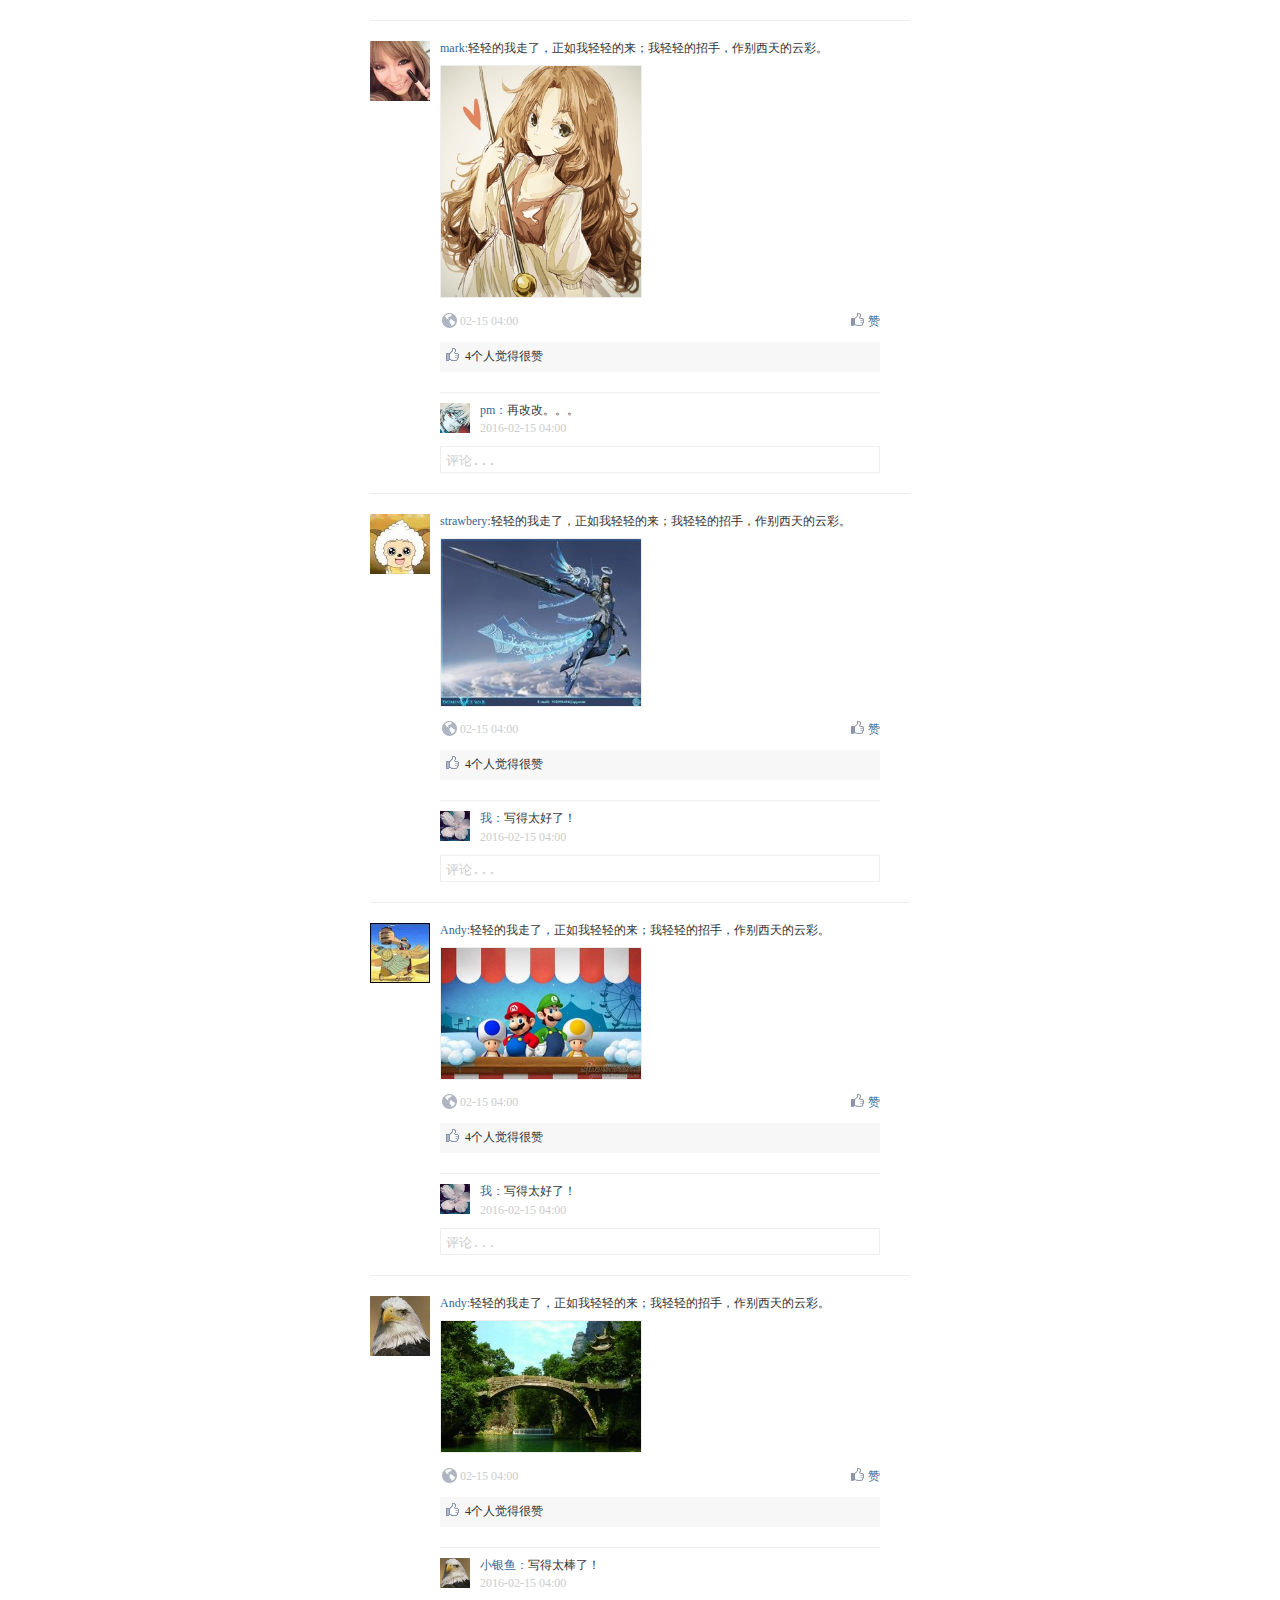
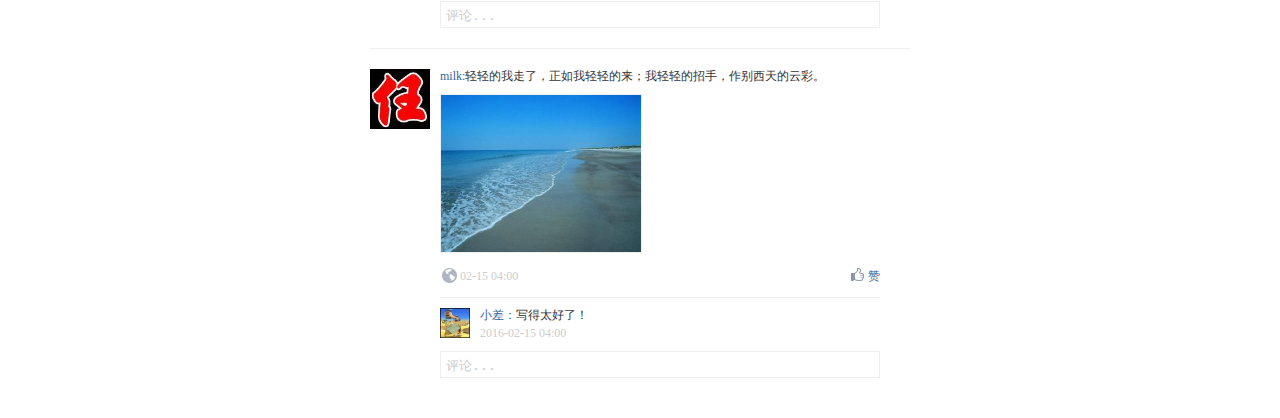
==== demos/demo6/index.html @ fb5ceebc "commit" ====
<!DOCTYPE html>
<html lang="en">

<head>
    <meta charset="UTF-8">
    <title>评论点赞功能</title>
    <style>
    body {
        font-size: 12px;
        line-height: 120%;
        text-align: center;
        color: #333;
        padding: 20px;
    }
    
    a {
        color: #333;
        text-decoration: none;
    }
    
    a:hover {
        text-decoration: underline;
    }
    
    * {
        margin: 0;
        padding: 0;
        border: none;
    }
    
    li {
        list-style-type: none;
    }
    
    .clearfix:after {
        content: "";
        clear: both;
        display: block;
        visibility: hidden;
        height: 0;
    }
    
    .clearfix {
        *height: 1%;
    }
    
    #list {
        width: 540px;
        margin: 0 auto;
        text-align: left;
    }
    
    .box {
        width: 540px;
        border-top: 1px solid #eee;
        position: relative;
        padding: 20px 0;
    }
    
    .box:hover .close {
        display: block;
    }
    
    .close {
        display: none;
        width: 28px;
        height: 28px;
        position: absolute;
        top: 0;
        right: 0;
        border: 1px solid #eee;
        background-color: #f2f4f7;
        line-height: 27px;
        text-align: center;
    }
    
    .close:hover {
        background-color: #c8d2e2;
        text-decoration: none;
    }
    
    .head {
        width: 60px;
        height: 60px;
        float: left;
        margin-right: 10px;
    }
    
    .content {
        width: 440px;
        float: left;
    }
    
    .main {
        margin-bottom: 10px;
    }
    
    .main .txt {
        margin-bottom: 10px;
    }
    
    .user {
        color: #369;
    }
    
    .main .pic {
        width: 200px;
        margin-right: 5px;
        border: 1px solid #eee;
    }
    
    .info {
        height: 20px;
        line-height: 19px;
        margin-bottom: 10px;
    }
    
    .info .time {
        float: left;
        color: #ccc;
        padding-left: 20px;
        height: 20px;
        background: url(images/bg1.jpg) no-repeat left top;
    }
    
    .info .praise {
        float: right;
        color: #369;
        height: 20px;
        padding-left: 18px;
        background: url(images/bg2.jpg) no-repeat left top;
    }
    
    .praises-total {
        margin-bottom: 20px;
        padding: 5px 0 5px 25px;
        height: 20px;
        line-height: 19px;
        background: url(images/praise.png) no-repeat 5px 5px rgb(247, 247, 247);
    }
    
    .comment-box {
        padding: 10px 0;
        border-top: 1px solid #eee;
    }
    
    .comment-box:hover {
        background-color: rgb(247, 247, 247);
    }
    
    .comment-box .myhead {
        width: 30px;
        height: 30px;
        float: left;
        margin-right: 10px;
    }
    
    .comment-box .comment-content {
        float: left;
        width: 400px;
    }
    
    .comment-box .comment-content .comment-time {
        color: #ccc;
        margin-top: 3px;
        line-height: 16px;
        position: relative;
    }
    
    .comment-box .comment-content .comment-praise {
    	  display: none;
        position: absolute;
        color: #369;
        top: 0;
        right: 44px;
        line-height: 16px;
        padding-left: 17px;
        background: url(images/praise.png) no-repeat;
    }
     .comment-box .comment-content .comment-operate {
        display: none;
        position: absolute;
        color: #369;
        top: 0;
        right: 10px;
        line-height: 16px;
    }
    .comment-box:hover .comment-praise,.comment-box:hover .comment-operate {
    	display: inline-block;
    }
    
    
    .text-box .comment {
        height: 15px;
        width: 428px;
        border: 1px solid #eee;
        padding: 5px;
        display: block;
        resize: none;
        color: #ccc;
    }
    
    .text-box .btn {
        font-size: 12px;
        font-weight: bold;
        float: right;
        width: 65px;
        height: 25px;
        border: 1px solid #0c528d;
        color: #fff;
        background-color: #4679ac;
        display: none;
    }
    .text-box .btn-off {
    	background-color: #f7f7f7;
    	color: #ccc;
    	border: 1px solid #ccc;
    }
    .text-box .word {
        color: #666;
        margin: 7px 10px 0 0;
        float: right;
        display: none;
    }
    .text-box-on .btn, .text-box-on .word {
    	display: block;
    }
    .text-box-on textarea.comment {
    	/*width: 440px;*/
    	height: 62px;
    	color: #333;
    }
    </style>
    <script src="comment.js"></script>
</head>

<body>
    <ul id="list">
        <li class="box clearfix">
            <a class="close" href="javascript:;">×</a>
            <img class="head" src="images/1.jpg" alt="">
            <div class="content">
                <div class="main">
                    <p class="txt"><span class="user">mark:</span>轻轻的我走了，正如我轻轻的来；我轻轻的招手，作别西天的云彩。
                    </p>
                    <img class="pic" src="images/img1.jpg" alt="">
                </div>
                <div class="info clearfix">
                    <span class="time">02-15 04:00</span>
                    <a class="praise" href="javascript:;">赞</a>
                </div>
                <div class="praises-total" total="4" style="display: block;">4个人觉得很赞</div>
                <ul class="comment-list">
                    <li class="comment-box clearfix" user=other>
                        <img class="myhead" src="images/6.jpg" alt="">
                        <div class="comment-content">
                            <p class="comment-text"><span class="user">pm：</span>再改改。。。</p>
                            <p class="comment-time">
                                2016-02-15 04:00
                                <a href="javascript:;" class="comment-praise" total="1" my="0">1 赞</a>
                                <a href="javascript:;" class="comment-operate">回复</a>
                            </p>
                        </div>
                    </li>
                </ul>
                <div class="text-box">
                    <textarea class="comment" name="" id="" cols="30" rows="10">评论...</textarea>
                    <button class="btn btn-off">回复</button>
                    <span class="word"><span class="length">0</span>/140</span>
                </div>
            </div>
        </li>
        <li class="box clearfix">
            <a class="close" href="javascript:;">×</a>
            <img class="head" src="images/2.jpg" alt="">
            <div class="content">
                <div class="main">
                    <p class="txt"><span class="user">strawbery:</span>轻轻的我走了，正如我轻轻的来；我轻轻的招手，作别西天的云彩。
                    </p>
                    <img class="pic" src="images/img2.jpg" alt="">
                </div>
                <div class="info clearfix">
                    <span class="time">02-15 04:00</span>
                    <a class="praise" href="javascript:;">赞</a>
                </div>
                <div class="praises-total" total="4" style="display: block;">4个人觉得很赞</div>
                <ul class="comment-list">
                    <li class="comment-box clearfix" user="self">
                        <img class="myhead" src="images/my.jpg" alt="">
                        <div class="comment-content">
                            <p class="comment-text"><span class="user">我：</span>写得太好了！</p>
                            <p class="comment-time">
                                2016-02-15 04:00
                                <a href="javascript:;" class="comment-praise" total="1" my="0">赞</a>
                                <a href="javascript:;" class="comment-operate">删除</a>
                            </p>
                        </div>
                    </li>
                </ul>
                <div class="text-box">
                    <textarea class="comment" name="" id="" cols="30" rows="10">评论...</textarea>
                    <button class="btn btn-off">回复</button>
                    <span class="word"><span class="length">0</span>/140</span>
                </div>
            </div>
        </li>
        <li class="box clearfix">
            <a class="close" href="javascript:;">×</a>
            <img class="head" src="images/3.jpg" alt="">
            <div class="content">
                <div class="main">
                    <p class="txt"><span class="user">Andy:</span>轻轻的我走了，正如我轻轻的来；我轻轻的招手，作别西天的云彩。
                    </p>
                    <img class="pic" src="images/img3.jpg" alt="">
                </div>
                <div class="info clearfix">
                    <span class="time">02-15 04:00</span>
                    <a class="praise" href="javascript:;">赞</a>
                </div>
                <div class="praises-total" total="4" style="display: block;">4个人觉得很赞</div>
                <ul class="comment-list">
                    <li class="comment-box clearfix" user="self">
                        <img class="myhead" src="images/my.jpg" alt="">
                        <div class="comment-content">
                            <p class="comment-text"><span class="user">我：</span>写得太好了！</p>
                            <p class="comment-time">
                                2016-02-15 04:00
                                <a href="javascript:;" class="comment-praise" total="0" my="0">赞</a>
                                <a href="javascript:;" class="comment-operate">删除</a>
                            </p>
                        </div>
                    </li>
                </ul>
                <div class="text-box">
                    <textarea class="comment" name="" id="" cols="30" rows="10">评论...</textarea>
                    <button class="btn btn-off">回复</button>
                    <span class="word"><span class="length">0</span>/140</span>
                </div>
            </div>
        </li>
        <li class="box clearfix">
            <a class="close" href="javascript:;">×</a>
            <img class="head" src="images/4.jpg" alt="">
            <div class="content">
                <div class="main">
                    <p class="txt"><span class="user">Andy:</span>轻轻的我走了，正如我轻轻的来；我轻轻的招手，作别西天的云彩。
                    </p>
                    <img class="pic" src="images/img4.jpg" alt="">
                </div>
                <div class="info clearfix">
                    <span class="time">02-15 04:00</span>
                    <a class="praise" href="javascript:;">赞</a>
                </div>
                <div class="praises-total" total="4" style="display: block;">4个人觉得很赞</div>
                <ul class="comment-list">
                    <li class="comment-box clearfix" user="other">
                        <img class="myhead" src="images/4.jpg" alt="">
                        <div class="comment-content">
                            <p class="comment-text"><span class="user">小银鱼：</span>写得太棒了！</p>
                            <p class="comment-time">
                                2016-02-15 04:00
                                <a href="javascript:;" class="comment-praise" total="1" my="0">赞</a>
                                <a href="javascript:;" class="comment-operate">回复</a>
                            </p>
                        </div>
                    </li>
                </ul>
                <div class="text-box">
                    <textarea class="comment" name="" id="" cols="30" rows="10">评论...</textarea>
                    <button class="btn btn-off">回复</button>
                    <span class="word"><span class="length">0</span>/140</span>
                </div>
            </div>
        </li>
        <li class="box clearfix">
            <a class="close" href="javascript:;">×</a>
            <img class="head" src="images/5.jpg" alt="">
            <div class="content">
                <div class="main">
                    <p class="txt"><span class="user">milk:</span>轻轻的我走了，正如我轻轻的来；我轻轻的招手，作别西天的云彩。
                    </p>
                    <img class="pic" src="images/img5.jpg" alt="">
                </div>
                <div class="info clearfix">
                    <span class="time">02-15 04:00</span>
                    <a class="praise" href="javascript:;">赞</a>
                </div>
                <div class="praises-total" total="0" style="display: none;">0个人觉得很赞</div>
                <ul class="comment-list">
                    <li class="comment-box clearfix" user="other">
                        <img class="myhead" src="images/3.jpg" alt="">
                        <div class="comment-content">
                            <p class="comment-text"><span class="user">小差：</span>写得太好了！</p>
                            <p class="comment-time">
                                2016-02-15 04:00
                                <a href="javascript:;" class="comment-praise" total="1" my="0">赞</a>
                                <a href="javascript:;" class="comment-operate">回复</a>
                            </p>
                        </div>
                    </li>
                </ul>
                <div class="text-box">
                    <textarea class="comment" name="" id="" cols="30" rows="10">评论...</textarea>
                    <button class="btn btn-off">回复</button>
                    <span class="word"><span class="length">0</span>/140</span>
                </div>
            </div>
        </li>
    </ul>

</body>

</html>
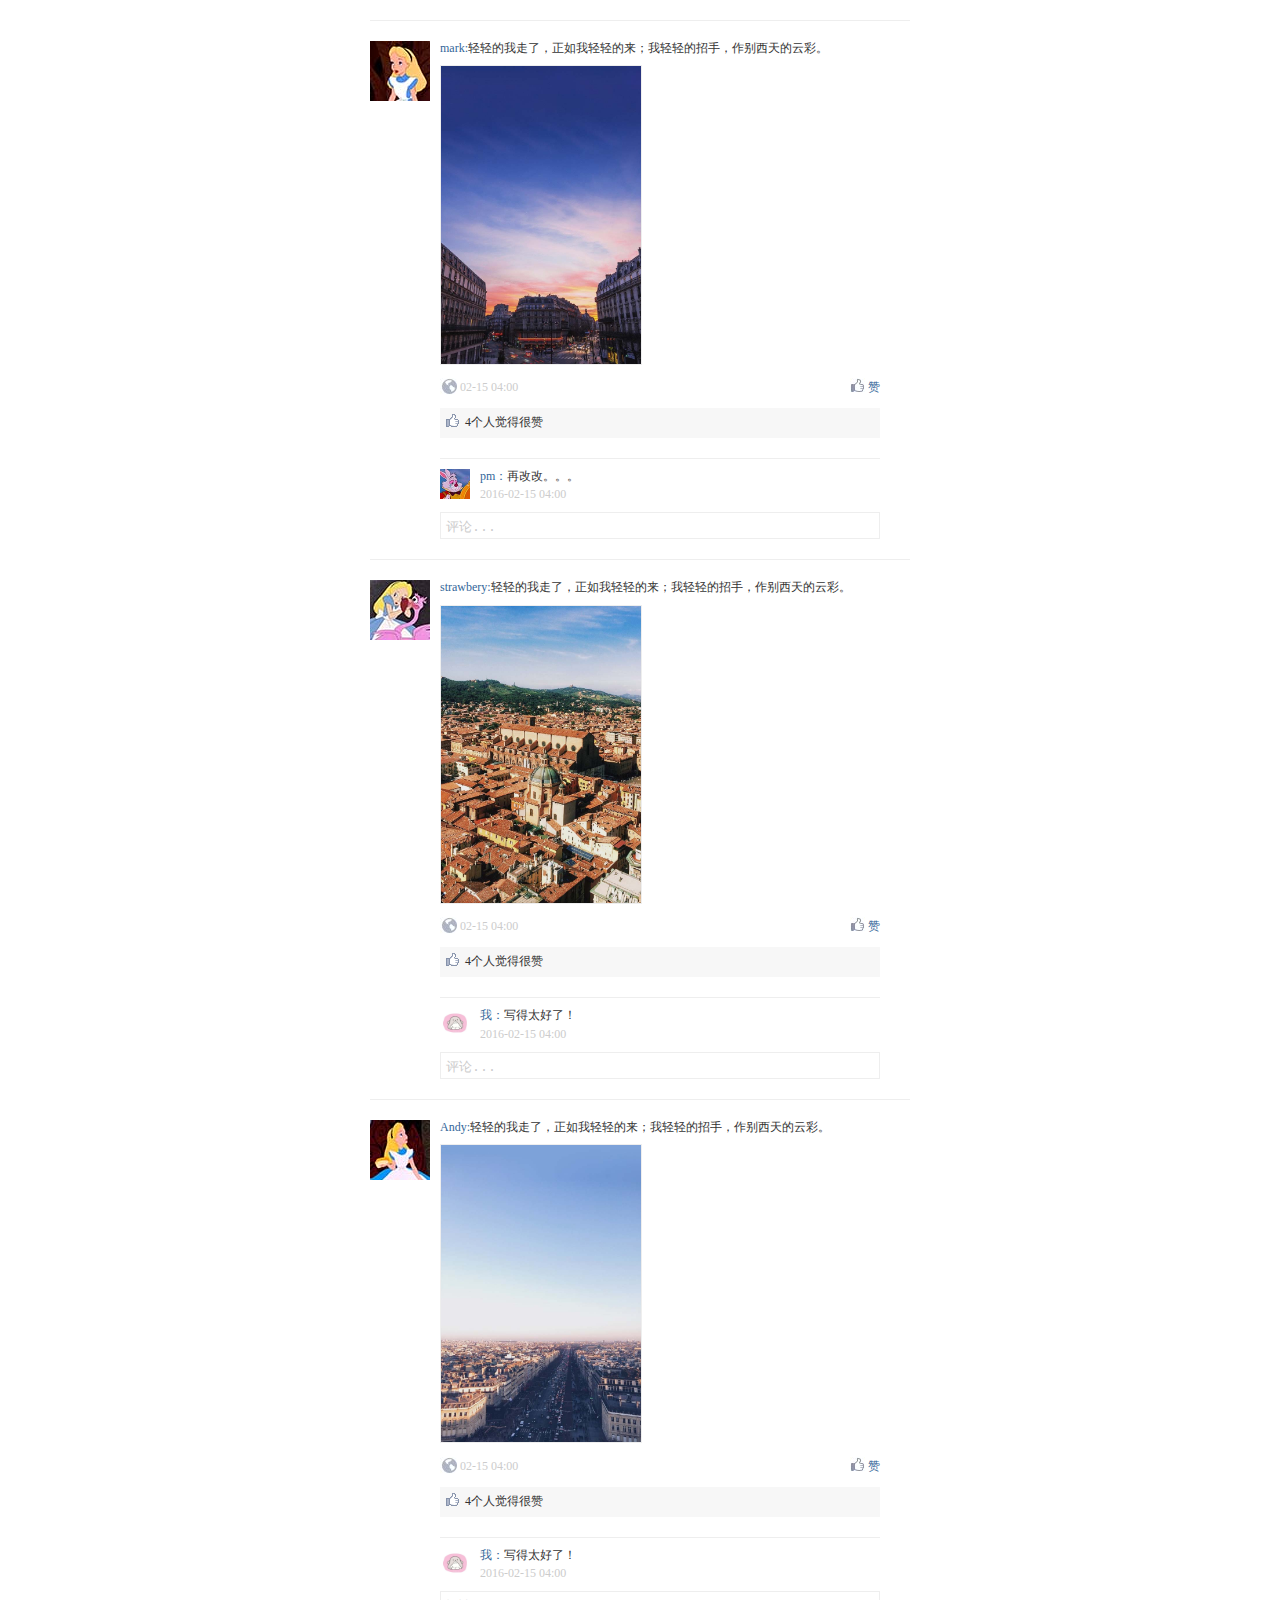
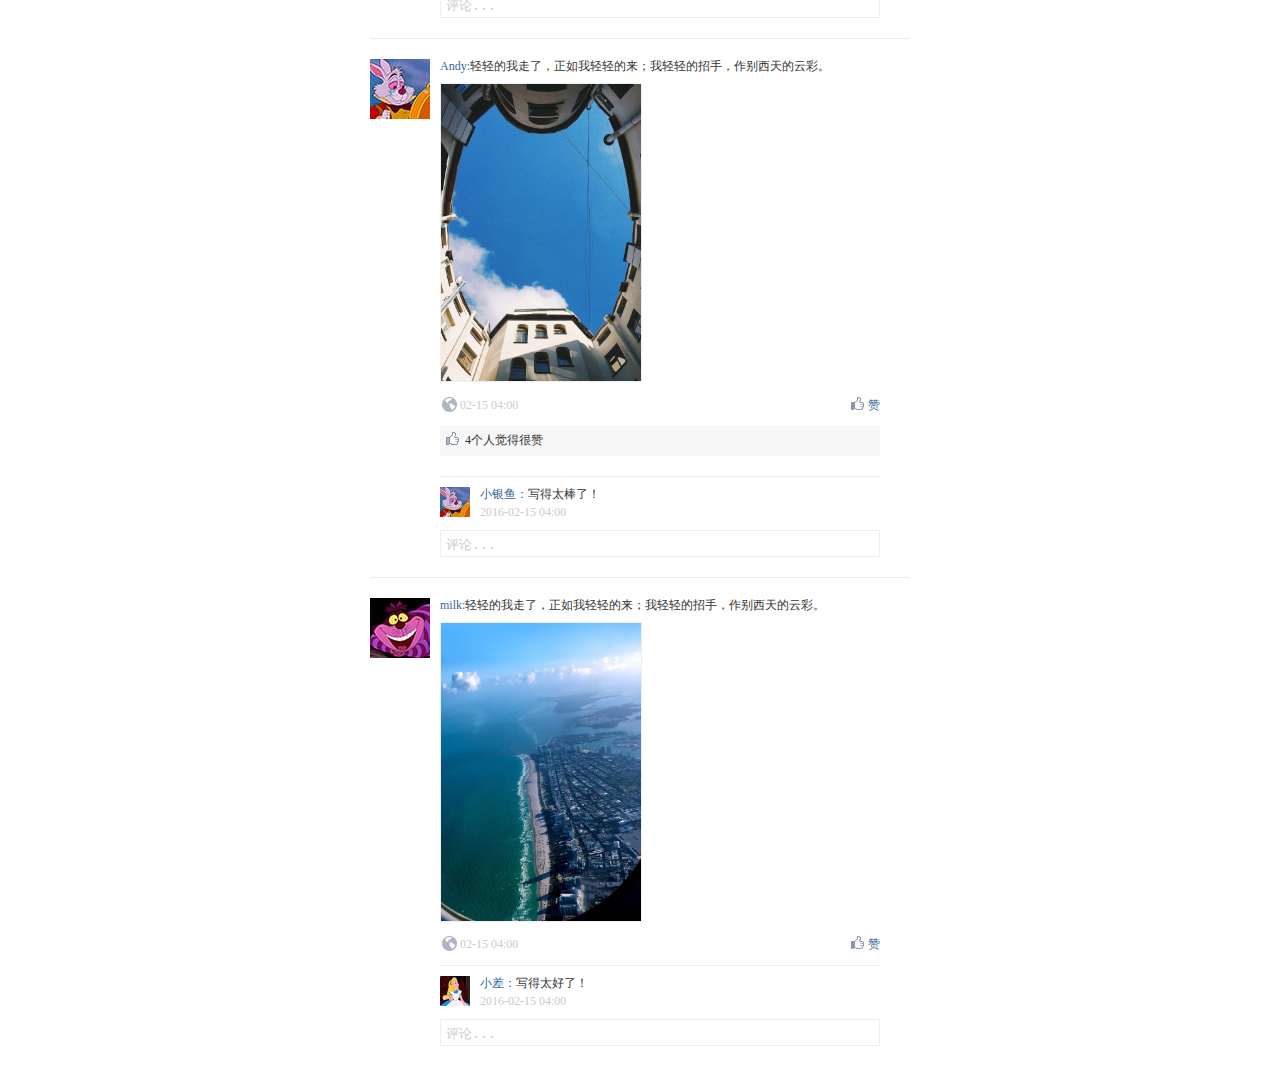
==== commit 861f1e89: "update" ====
--- a/demos/demo6/index.html
+++ b/demos/demo6/index.html
@@ -2,412 +2,418 @@
 <html lang="en">
 
 <head>
-    <meta charset="UTF-8">
-    <title>评论点赞功能</title>
-    <style>
-    body {
-        font-size: 12px;
-        line-height: 120%;
-        text-align: center;
-        color: #333;
-        padding: 20px;
-    }
-    
-    a {
-        color: #333;
-        text-decoration: none;
-    }
-    
-    a:hover {
-        text-decoration: underline;
-    }
-    
-    * {
-        margin: 0;
-        padding: 0;
-        border: none;
-    }
-    
-    li {
-        list-style-type: none;
-    }
-    
-    .clearfix:after {
-        content: "";
-        clear: both;
-        display: block;
-        visibility: hidden;
-        height: 0;
-    }
-    
-    .clearfix {
-        *height: 1%;
-    }
-    
-    #list {
-        width: 540px;
-        margin: 0 auto;
-        text-align: left;
-    }
-    
-    .box {
-        width: 540px;
-        border-top: 1px solid #eee;
-        position: relative;
-        padding: 20px 0;
-    }
-    
-    .box:hover .close {
-        display: block;
-    }
-    
-    .close {
-        display: none;
-        width: 28px;
-        height: 28px;
-        position: absolute;
-        top: 0;
-        right: 0;
-        border: 1px solid #eee;
-        background-color: #f2f4f7;
-        line-height: 27px;
-        text-align: center;
-    }
-    
-    .close:hover {
-        background-color: #c8d2e2;
-        text-decoration: none;
-    }
-    
-    .head {
-        width: 60px;
-        height: 60px;
-        float: left;
-        margin-right: 10px;
-    }
-    
-    .content {
-        width: 440px;
-        float: left;
-    }
-    
-    .main {
-        margin-bottom: 10px;
-    }
-    
-    .main .txt {
-        margin-bottom: 10px;
-    }
-    
-    .user {
-        color: #369;
-    }
-    
-    .main .pic {
-        width: 200px;
-        margin-right: 5px;
-        border: 1px solid #eee;
-    }
-    
-    .info {
-        height: 20px;
-        line-height: 19px;
-        margin-bottom: 10px;
-    }
-    
-    .info .time {
-        float: left;
-        color: #ccc;
-        padding-left: 20px;
-        height: 20px;
-        background: url(images/bg1.jpg) no-repeat left top;
-    }
-    
-    .info .praise {
-        float: right;
-        color: #369;
-        height: 20px;
-        padding-left: 18px;
-        background: url(images/bg2.jpg) no-repeat left top;
-    }
-    
-    .praises-total {
-        margin-bottom: 20px;
-        padding: 5px 0 5px 25px;
-        height: 20px;
-        line-height: 19px;
-        background: url(images/praise.png) no-repeat 5px 5px rgb(247, 247, 247);
-    }
-    
-    .comment-box {
-        padding: 10px 0;
-        border-top: 1px solid #eee;
-    }
-    
-    .comment-box:hover {
-        background-color: rgb(247, 247, 247);
-    }
-    
-    .comment-box .myhead {
-        width: 30px;
-        height: 30px;
-        float: left;
-        margin-right: 10px;
-    }
-    
-    .comment-box .comment-content {
-        float: left;
-        width: 400px;
-    }
-    
-    .comment-box .comment-content .comment-time {
-        color: #ccc;
-        margin-top: 3px;
-        line-height: 16px;
-        position: relative;
-    }
-    
-    .comment-box .comment-content .comment-praise {
-    	  display: none;
-        position: absolute;
-        color: #369;
-        top: 0;
-        right: 44px;
-        line-height: 16px;
-        padding-left: 17px;
-        background: url(images/praise.png) no-repeat;
-    }
-     .comment-box .comment-content .comment-operate {
-        display: none;
-        position: absolute;
-        color: #369;
-        top: 0;
-        right: 10px;
-        line-height: 16px;
-    }
-    .comment-box:hover .comment-praise,.comment-box:hover .comment-operate {
-    	display: inline-block;
-    }
-    
-    
-    .text-box .comment {
-        height: 15px;
-        width: 428px;
-        border: 1px solid #eee;
-        padding: 5px;
-        display: block;
-        resize: none;
-        color: #ccc;
-    }
-    
-    .text-box .btn {
-        font-size: 12px;
-        font-weight: bold;
-        float: right;
-        width: 65px;
-        height: 25px;
-        border: 1px solid #0c528d;
-        color: #fff;
-        background-color: #4679ac;
-        display: none;
-    }
-    .text-box .btn-off {
-    	background-color: #f7f7f7;
-    	color: #ccc;
-    	border: 1px solid #ccc;
-    }
-    .text-box .word {
-        color: #666;
-        margin: 7px 10px 0 0;
-        float: right;
-        display: none;
-    }
-    .text-box-on .btn, .text-box-on .word {
-    	display: block;
-    }
-    .text-box-on textarea.comment {
-    	/*width: 440px;*/
-    	height: 62px;
-    	color: #333;
-    }
-    </style>
-    <script src="comment.js"></script>
+  <meta charset="UTF-8">
+  <title>评论点赞功能</title>
+  <style>
+  body {
+    font-size: 12px;
+    line-height: 120%;
+    text-align: center;
+    color: #333;
+    padding: 20px;
+  }
+  
+  a {
+    color: #333;
+    text-decoration: none;
+  }
+  
+  a:hover {
+    text-decoration: underline;
+  }
+  
+  * {
+    margin: 0;
+    padding: 0;
+    border: none;
+  }
+  
+  li {
+    list-style-type: none;
+  }
+  
+  .clearfix:after {
+    content: "";
+    clear: both;
+    display: block;
+    visibility: hidden;
+    height: 0;
+  }
+  
+  .clearfix {
+    *height: 1%;
+  }
+  
+  #list {
+    width: 540px;
+    margin: 0 auto;
+    text-align: left;
+  }
+  
+  .box {
+    width: 540px;
+    border-top: 1px solid #eee;
+    position: relative;
+    padding: 20px 0;
+  }
+  
+  .box:hover .close {
+    display: block;
+  }
+  
+  .close {
+    display: none;
+    width: 28px;
+    height: 28px;
+    position: absolute;
+    top: 0;
+    right: 0;
+    border: 1px solid #eee;
+    background-color: #f2f4f7;
+    line-height: 27px;
+    text-align: center;
+  }
+  
+  .close:hover {
+    background-color: #c8d2e2;
+    text-decoration: none;
+  }
+  
+  .head {
+    width: 60px;
+    height: 60px;
+    float: left;
+    margin-right: 10px;
+  }
+  
+  .content {
+    width: 440px;
+    float: left;
+  }
+  
+  .main {
+    margin-bottom: 10px;
+  }
+  
+  .main .txt {
+    margin-bottom: 10px;
+  }
+  
+  .user {
+    color: #369;
+  }
+  
+  .main .pic {
+    width: 200px;
+    margin-right: 5px;
+    border: 1px solid #eee;
+  }
+  
+  .info {
+    height: 20px;
+    line-height: 19px;
+    margin-bottom: 10px;
+  }
+  
+  .info .time {
+    float: left;
+    color: #ccc;
+    padding-left: 20px;
+    height: 20px;
+    background: url(images/bg1.jpg) no-repeat left top;
+  }
+  
+  .info .praise {
+    float: right;
+    color: #369;
+    height: 20px;
+    padding-left: 18px;
+    background: url(images/bg2.jpg) no-repeat left top;
+  }
+  
+  .praises-total {
+    margin-bottom: 20px;
+    padding: 5px 0 5px 25px;
+    height: 20px;
+    line-height: 19px;
+    background: url(images/praise.png) no-repeat 5px 5px rgb(247, 247, 247);
+  }
+  
+  .comment-box {
+    padding: 10px 0;
+    border-top: 1px solid #eee;
+  }
+  
+  .comment-box:hover {
+    background-color: rgb(247, 247, 247);
+  }
+  
+  .comment-box .myhead {
+    width: 30px;
+    height: 30px;
+    float: left;
+    margin-right: 10px;
+  }
+  
+  .comment-box .comment-content {
+    float: left;
+    width: 400px;
+  }
+  
+  .comment-box .comment-content .comment-time {
+    color: #ccc;
+    margin-top: 3px;
+    line-height: 16px;
+    position: relative;
+  }
+  
+  .comment-box .comment-content .comment-praise {
+    display: none;
+    position: absolute;
+    color: #369;
+    top: 0;
+    right: 44px;
+    line-height: 16px;
+    padding-left: 17px;
+    background: url(images/praise.png) no-repeat;
+  }
+  
+  .comment-box .comment-content .comment-operate {
+    display: none;
+    position: absolute;
+    color: #369;
+    top: 0;
+    right: 10px;
+    line-height: 16px;
+  }
+  
+  .comment-box:hover .comment-praise,
+  .comment-box:hover .comment-operate {
+    display: inline-block;
+  }
+  
+  .text-box .comment {
+    height: 15px;
+    width: 428px;
+    border: 1px solid #eee;
+    padding: 5px;
+    display: block;
+    resize: none;
+    color: #ccc;
+  }
+  
+  .text-box .btn {
+    font-size: 12px;
+    font-weight: bold;
+    float: right;
+    width: 65px;
+    height: 25px;
+    border: 1px solid #0c528d;
+    color: #fff;
+    background-color: #4679ac;
+    display: none;
+  }
+  
+  .text-box .btn-off {
+    background-color: #f7f7f7;
+    color: #ccc;
+    border: 1px solid #ccc;
+  }
+  
+  .text-box .word {
+    color: #666;
+    margin: 7px 10px 0 0;
+    float: right;
+    display: none;
+  }
+  
+  .text-box-on .btn,
+  .text-box-on .word {
+    display: block;
+  }
+  
+  .text-box-on textarea.comment {
+    /*width: 440px;*/
+    height: 62px;
+    color: #333;
+  }
+  </style>
+  <script src="comment.js"></script>
 </head>
 
 <body>
-    <ul id="list">
-        <li class="box clearfix">
-            <a class="close" href="javascript:;">×</a>
-            <img class="head" src="images/1.jpg" alt="">
-            <div class="content">
-                <div class="main">
-                    <p class="txt"><span class="user">mark:</span>轻轻的我走了，正如我轻轻的来；我轻轻的招手，作别西天的云彩。
-                    </p>
-                    <img class="pic" src="images/img1.jpg" alt="">
-                </div>
-                <div class="info clearfix">
-                    <span class="time">02-15 04:00</span>
-                    <a class="praise" href="javascript:;">赞</a>
-                </div>
-                <div class="praises-total" total="4" style="display: block;">4个人觉得很赞</div>
-                <ul class="comment-list">
-                    <li class="comment-box clearfix" user=other>
-                        <img class="myhead" src="images/6.jpg" alt="">
-                        <div class="comment-content">
-                            <p class="comment-text"><span class="user">pm：</span>再改改。。。</p>
-                            <p class="comment-time">
-                                2016-02-15 04:00
-                                <a href="javascript:;" class="comment-praise" total="1" my="0">1 赞</a>
-                                <a href="javascript:;" class="comment-operate">回复</a>
-                            </p>
-                        </div>
-                    </li>
-                </ul>
-                <div class="text-box">
-                    <textarea class="comment" name="" id="" cols="30" rows="10">评论...</textarea>
-                    <button class="btn btn-off">回复</button>
-                    <span class="word"><span class="length">0</span>/140</span>
-                </div>
+  <ul id="list">
+    <li class="box clearfix">
+      <a class="close" href="javascript:;">×</a>
+      <img class="head" src="images/1.jpg" alt="">
+      <div class="content">
+        <div class="main">
+          <p class="txt"><span class="user">mark:</span>轻轻的我走了，正如我轻轻的来；我轻轻的招手，作别西天的云彩。
+          </p>
+          <img class="pic" src="images/img1.jpg" alt="">
+        </div>
+        <div class="info clearfix">
+          <span class="time">02-15 04:00</span>
+          <a class="praise" href="javascript:;">赞</a>
+        </div>
+        <div class="praises-total" total="4" style="display: block;">4个人觉得很赞</div>
+        <ul class="comment-list">
+          <li class="comment-box clearfix" user=other>
+            <img class="myhead" src="images/4.jpg" alt="">
+            <div class="comment-content">
+              <p class="comment-text"><span class="user">pm：</span>再改改。。。</p>
+              <p class="comment-time">
+                2016-02-15 04:00
+                <a href="javascript:;" class="comment-praise" total="1" my="0">1 赞</a>
+                <a href="javascript:;" class="comment-operate">回复</a>
+              </p>
             </div>
-        </li>
-        <li class="box clearfix">
-            <a class="close" href="javascript:;">×</a>
-            <img class="head" src="images/2.jpg" alt="">
-            <div class="content">
-                <div class="main">
-                    <p class="txt"><span class="user">strawbery:</span>轻轻的我走了，正如我轻轻的来；我轻轻的招手，作别西天的云彩。
-                    </p>
-                    <img class="pic" src="images/img2.jpg" alt="">
-                </div>
-                <div class="info clearfix">
-                    <span class="time">02-15 04:00</span>
-                    <a class="praise" href="javascript:;">赞</a>
-                </div>
-                <div class="praises-total" total="4" style="display: block;">4个人觉得很赞</div>
-                <ul class="comment-list">
-                    <li class="comment-box clearfix" user="self">
-                        <img class="myhead" src="images/my.jpg" alt="">
-                        <div class="comment-content">
-                            <p class="comment-text"><span class="user">我：</span>写得太好了！</p>
-                            <p class="comment-time">
-                                2016-02-15 04:00
-                                <a href="javascript:;" class="comment-praise" total="1" my="0">赞</a>
-                                <a href="javascript:;" class="comment-operate">删除</a>
-                            </p>
-                        </div>
-                    </li>
-                </ul>
-                <div class="text-box">
-                    <textarea class="comment" name="" id="" cols="30" rows="10">评论...</textarea>
-                    <button class="btn btn-off">回复</button>
-                    <span class="word"><span class="length">0</span>/140</span>
-                </div>
+          </li>
+        </ul>
+        <div class="text-box">
+          <textarea class="comment" name="" id="" cols="30" rows="10">评论...</textarea>
+          <button class="btn btn-off">回复</button>
+          <span class="word"><span class="length">0</span>/140</span>
+        </div>
+      </div>
+    </li>
+    <li class="box clearfix">
+      <a class="close" href="javascript:;">×</a>
+      <img class="head" src="images/2.jpg" alt="">
+      <div class="content">
+        <div class="main">
+          <p class="txt"><span class="user">strawbery:</span>轻轻的我走了，正如我轻轻的来；我轻轻的招手，作别西天的云彩。
+          </p>
+          <img class="pic" src="images/img2.jpg" alt="">
+        </div>
+        <div class="info clearfix">
+          <span class="time">02-15 04:00</span>
+          <a class="praise" href="javascript:;">赞</a>
+        </div>
+        <div class="praises-total" total="4" style="display: block;">4个人觉得很赞</div>
+        <ul class="comment-list">
+          <li class="comment-box clearfix" user="self">
+            <img class="myhead" src="images/my.jpg" alt="">
+            <div class="comment-content">
+              <p class="comment-text"><span class="user">我：</span>写得太好了！</p>
+              <p class="comment-time">
+                2016-02-15 04:00
+                <a href="javascript:;" class="comment-praise" total="1" my="0">赞</a>
+                <a href="javascript:;" class="comment-operate">删除</a>
+              </p>
             </div>
-        </li>
-        <li class="box clearfix">
-            <a class="close" href="javascript:;">×</a>
-            <img class="head" src="images/3.jpg" alt="">
-            <div class="content">
-                <div class="main">
-                    <p class="txt"><span class="user">Andy:</span>轻轻的我走了，正如我轻轻的来；我轻轻的招手，作别西天的云彩。
-                    </p>
-                    <img class="pic" src="images/img3.jpg" alt="">
-                </div>
-                <div class="info clearfix">
-                    <span class="time">02-15 04:00</span>
-                    <a class="praise" href="javascript:;">赞</a>
-                </div>
-                <div class="praises-total" total="4" style="display: block;">4个人觉得很赞</div>
-                <ul class="comment-list">
-                    <li class="comment-box clearfix" user="self">
-                        <img class="myhead" src="images/my.jpg" alt="">
-                        <div class="comment-content">
-                            <p class="comment-text"><span class="user">我：</span>写得太好了！</p>
-                            <p class="comment-time">
-                                2016-02-15 04:00
-                                <a href="javascript:;" class="comment-praise" total="0" my="0">赞</a>
-                                <a href="javascript:;" class="comment-operate">删除</a>
-                            </p>
-                        </div>
-                    </li>
-                </ul>
-                <div class="text-box">
-                    <textarea class="comment" name="" id="" cols="30" rows="10">评论...</textarea>
-                    <button class="btn btn-off">回复</button>
-                    <span class="word"><span class="length">0</span>/140</span>
-                </div>
+          </li>
+        </ul>
+        <div class="text-box">
+          <textarea class="comment" name="" id="" cols="30" rows="10">评论...</textarea>
+          <button class="btn btn-off">回复</button>
+          <span class="word"><span class="length">0</span>/140</span>
+        </div>
+      </div>
+    </li>
+    <li class="box clearfix">
+      <a class="close" href="javascript:;">×</a>
+      <img class="head" src="images/3.jpg" alt="">
+      <div class="content">
+        <div class="main">
+          <p class="txt"><span class="user">Andy:</span>轻轻的我走了，正如我轻轻的来；我轻轻的招手，作别西天的云彩。
+          </p>
+          <img class="pic" src="images/img3.jpg" alt="">
+        </div>
+        <div class="info clearfix">
+          <span class="time">02-15 04:00</span>
+          <a class="praise" href="javascript:;">赞</a>
+        </div>
+        <div class="praises-total" total="4" style="display: block;">4个人觉得很赞</div>
+        <ul class="comment-list">
+          <li class="comment-box clearfix" user="self">
+            <img class="myhead" src="images/my.jpg" alt="">
+            <div class="comment-content">
+              <p class="comment-text"><span class="user">我：</span>写得太好了！</p>
+              <p class="comment-time">
+                2016-02-15 04:00
+                <a href="javascript:;" class="comment-praise" total="0" my="0">赞</a>
+                <a href="javascript:;" class="comment-operate">删除</a>
+              </p>
             </div>
-        </li>
-        <li class="box clearfix">
-            <a class="close" href="javascript:;">×</a>
-            <img class="head" src="images/4.jpg" alt="">
-            <div class="content">
-                <div class="main">
-                    <p class="txt"><span class="user">Andy:</span>轻轻的我走了，正如我轻轻的来；我轻轻的招手，作别西天的云彩。
-                    </p>
-                    <img class="pic" src="images/img4.jpg" alt="">
-                </div>
-                <div class="info clearfix">
-                    <span class="time">02-15 04:00</span>
-                    <a class="praise" href="javascript:;">赞</a>
-                </div>
-                <div class="praises-total" total="4" style="display: block;">4个人觉得很赞</div>
-                <ul class="comment-list">
-                    <li class="comment-box clearfix" user="other">
-                        <img class="myhead" src="images/4.jpg" alt="">
-                        <div class="comment-content">
-                            <p class="comment-text"><span class="user">小银鱼：</span>写得太棒了！</p>
-                            <p class="comment-time">
-                                2016-02-15 04:00
-                                <a href="javascript:;" class="comment-praise" total="1" my="0">赞</a>
-                                <a href="javascript:;" class="comment-operate">回复</a>
-                            </p>
-                        </div>
-                    </li>
-                </ul>
-                <div class="text-box">
-                    <textarea class="comment" name="" id="" cols="30" rows="10">评论...</textarea>
-                    <button class="btn btn-off">回复</button>
-                    <span class="word"><span class="length">0</span>/140</span>
-                </div>
+          </li>
+        </ul>
+        <div class="text-box">
+          <textarea class="comment" name="" id="" cols="30" rows="10">评论...</textarea>
+          <button class="btn btn-off">回复</button>
+          <span class="word"><span class="length">0</span>/140</span>
+        </div>
+      </div>
+    </li>
+    <li class="box clearfix">
+      <a class="close" href="javascript:;">×</a>
+      <img class="head" src="images/4.jpg" alt="">
+      <div class="content">
+        <div class="main">
+          <p class="txt"><span class="user">Andy:</span>轻轻的我走了，正如我轻轻的来；我轻轻的招手，作别西天的云彩。
+          </p>
+          <img class="pic" src="images/img4.jpg" alt="">
+        </div>
+        <div class="info clearfix">
+          <span class="time">02-15 04:00</span>
+          <a class="praise" href="javascript:;">赞</a>
+        </div>
+        <div class="praises-total" total="4" style="display: block;">4个人觉得很赞</div>
+        <ul class="comment-list">
+          <li class="comment-box clearfix" user="other">
+            <img class="myhead" src="images/4.jpg" alt="">
+            <div class="comment-content">
+              <p class="comment-text"><span class="user">小银鱼：</span>写得太棒了！</p>
+              <p class="comment-time">
+                2016-02-15 04:00
+                <a href="javascript:;" class="comment-praise" total="1" my="0">赞</a>
+                <a href="javascript:;" class="comment-operate">回复</a>
+              </p>
             </div>
-        </li>
-        <li class="box clearfix">
-            <a class="close" href="javascript:;">×</a>
-            <img class="head" src="images/5.jpg" alt="">
-            <div class="content">
-                <div class="main">
-                    <p class="txt"><span class="user">milk:</span>轻轻的我走了，正如我轻轻的来；我轻轻的招手，作别西天的云彩。
-                    </p>
-                    <img class="pic" src="images/img5.jpg" alt="">
-                </div>
-                <div class="info clearfix">
-                    <span class="time">02-15 04:00</span>
-                    <a class="praise" href="javascript:;">赞</a>
-                </div>
-                <div class="praises-total" total="0" style="display: none;">0个人觉得很赞</div>
-                <ul class="comment-list">
-                    <li class="comment-box clearfix" user="other">
-                        <img class="myhead" src="images/3.jpg" alt="">
-                        <div class="comment-content">
-                            <p class="comment-text"><span class="user">小差：</span>写得太好了！</p>
-                            <p class="comment-time">
-                                2016-02-15 04:00
-                                <a href="javascript:;" class="comment-praise" total="1" my="0">赞</a>
-                                <a href="javascript:;" class="comment-operate">回复</a>
-                            </p>
-                        </div>
-                    </li>
-                </ul>
-                <div class="text-box">
-                    <textarea class="comment" name="" id="" cols="30" rows="10">评论...</textarea>
-                    <button class="btn btn-off">回复</button>
-                    <span class="word"><span class="length">0</span>/140</span>
-                </div>
+          </li>
+        </ul>
+        <div class="text-box">
+          <textarea class="comment" name="" id="" cols="30" rows="10">评论...</textarea>
+          <button class="btn btn-off">回复</button>
+          <span class="word"><span class="length">0</span>/140</span>
+        </div>
+      </div>
+    </li>
+    <li class="box clearfix">
+      <a class="close" href="javascript:;">×</a>
+      <img class="head" src="images/5.jpg" alt="">
+      <div class="content">
+        <div class="main">
+          <p class="txt"><span class="user">milk:</span>轻轻的我走了，正如我轻轻的来；我轻轻的招手，作别西天的云彩。
+          </p>
+          <img class="pic" src="images/img5.jpg" alt="">
+        </div>
+        <div class="info clearfix">
+          <span class="time">02-15 04:00</span>
+          <a class="praise" href="javascript:;">赞</a>
+        </div>
+        <div class="praises-total" total="0" style="display: none;">0个人觉得很赞</div>
+        <ul class="comment-list">
+          <li class="comment-box clearfix" user="other">
+            <img class="myhead" src="images/3.jpg" alt="">
+            <div class="comment-content">
+              <p class="comment-text"><span class="user">小差：</span>写得太好了！</p>
+              <p class="comment-time">
+                2016-02-15 04:00
+                <a href="javascript:;" class="comment-praise" total="1" my="0">赞</a>
+                <a href="javascript:;" class="comment-operate">回复</a>
+              </p>
             </div>
-        </li>
-    </ul>
-
+          </li>
+        </ul>
+        <div class="text-box">
+          <textarea class="comment" name="" id="" cols="30" rows="10">评论...</textarea>
+          <button class="btn btn-off">回复</button>
+          <span class="word"><span class="length">0</span>/140</span>
+        </div>
+      </div>
+    </li>
+  </ul>
 </body>
 
 </html>
